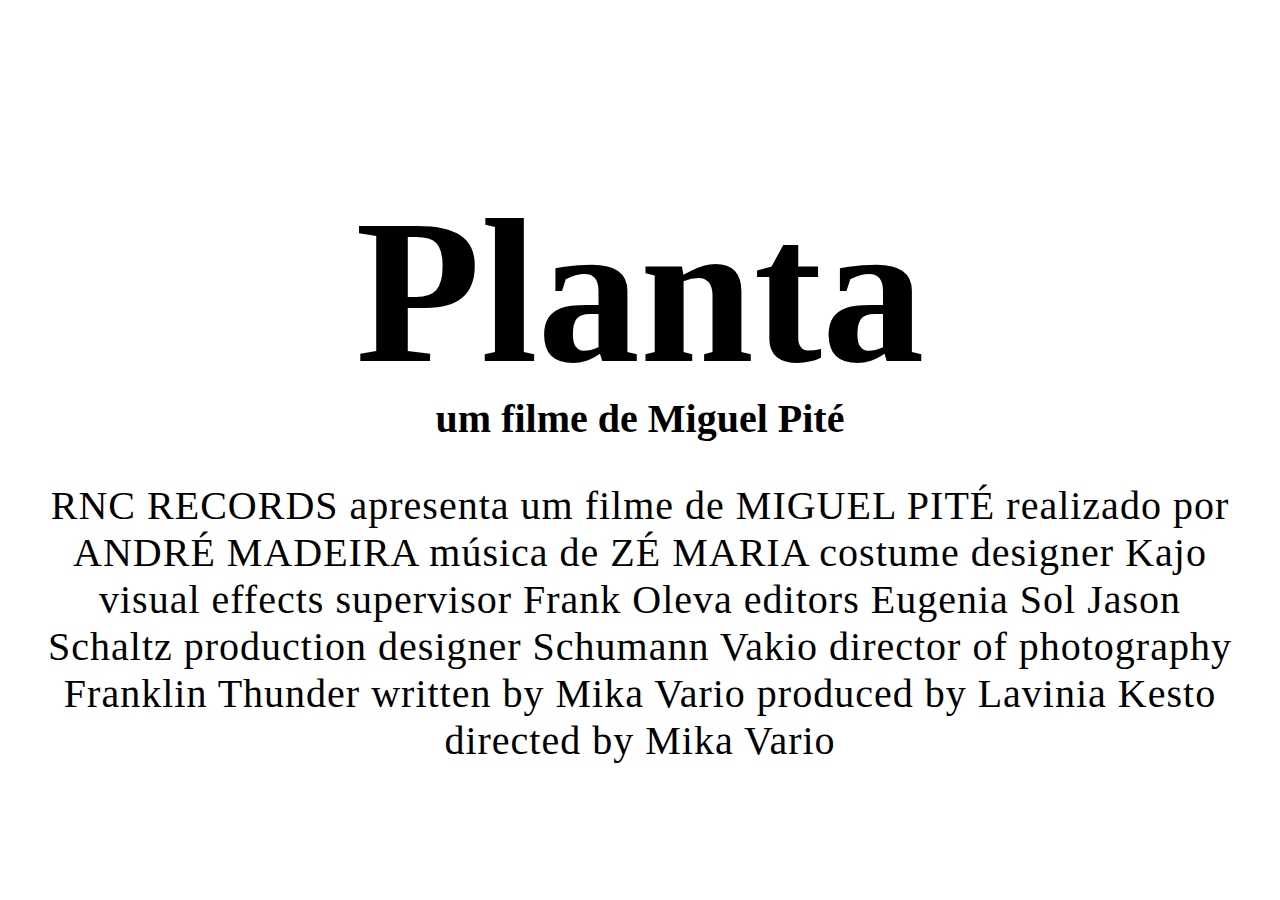
==== index.html @ 1750fb74 "no-img" ====
<DOCTYPE html>
  <head>
    <title>Planta</title>
    <link rel="stylesheet" type="text/css" href="style.css" />
  </head>
  <body>
    <div class="container">
      <div class="section">
        <div class="lower">
          <h2 class="title">Planta</h2>
          <h3 class="subtitle">um filme de Miguel Pité</h3>

          <p class="credits">
            <important>RnC Records</important> apresenta um filme de
            <important>Miguel Pité</important> realizado por
            <important>André Madeira</important> música de
            <important>Zé Maria</important> costume designer Kajo visual effects
            supervisor Frank Oleva editors Eugenia Sol Jason Schaltz production
            designer Schumann Vakio director of photography Franklin Thunder
            written by Mika Vario produced by Lavinia Kesto directed by Mika
            Vario
          </p>
          <div class="logos">
            <img src="/img/rtp.png" alt="" /> <img src="/img/spa.png" alt="" />
          </div>
        </div>
      </div>
      <div class="section">
        <div class="center">usa um ecrã grande</div>
      </div>
      <div class="section">
        <div class="center">e colunas ou headphones</div>
      </div>
      <div class="section">
        <div class="center">
          <iframe
            width="560"
            height="315"
            src="https://www.youtube.com/embed/N1w-hDiJ4dM"
            title="YouTube video player"
            frameborder="0"
            allow="accelerometer; autoplay; clipboard-write; encrypted-media; gyroscope; picture-in-picture"
            allowfullscreen
          ></iframe>
        </div>
      </div>
      <div class="section">
        <div class="center">Espalha a palavra.</div>
      </div>
    </div>
  </body>
</DOCTYPE>
---- style.css ----
@font-face {
  font-family: "kionaregular";
  src: url("../fonts/kiona-regular-webfont.woff") format("woff2"),
    url("../fonts/kiona-regular-webfont.woff") format("woff");
  font-weight: normal;
  font-style: normal;
}

@font-face {
  font-family: "walkway_condensedregular";
  src: url("../fonts/walkway_condensed-webfont.woff2") format("woff2"),
    url("../fonts/walkway_condensed-webfont.woff") format("woff");
  font-weight: normal;
  font-style: normal;
}

@font-face {
  font-family: "axiforma";
  src: url("../fonts/Axiforma-Black.otf") format("opentype");
  font-weight: normal;
  font-style: normal;
}

@keyframes ltr {
  0% {
    opacity: 0%;
  }

  100% {
    opacity: 95%;
  }
}

body {
  margin: 0;
  padding: 0;
  scroll-behavior: smooth;
  text-align: center;
}

.container {
  width: 100%;
  height: 100vh;
  scroll-behavior: smooth;
  overflow: auto;
  overflow-x: hidden;
  scroll-snap-type: y mandatory;
}
.section {
  width: 100%;
  height: 100vh;
  scroll-snap-align: start;
  overflow: hidden;
  display: flex;
}

.center {
  font-family: "kionaregular";
  font-size: 40px;
}

.lower {
  margin-top: auto;
}

.main-img {
  width: 20vh;
  height: 20vh;
  animation: ltr 4s;
}
.title {
  margin-block-end: 0;
  margin-block-start: 5rem;
  font-family: "axiforma";
  font-size: 16vw;
  font-weight: 900;
  line-height: 1;
}

.subtitle {
  font-family: "kionaregular";
  font-size: 2.5rem;
  margin-block-start: 0;
}

.credits {
  font-size-adjust: none;
  font-size: 40px;
  margin-top: 0;
  font-family: "walkway_condensedregular";
  letter-spacing: 1px;
  color: black;
  padding-right: 2rem;
  padding-left: 2rem;
}

.logos {
  display: flex;
  flex-direction: row;
  justify-content: center;
  gap: 4rem;
  align-items: center;
  width: 100%;
  margin-bottom: 6rem;
}

.logos > img {
  max-height: 4vh;
  object-fit: contain;
  filter: grayscale(100%);
}

important {
  text-transform: uppercase;
}
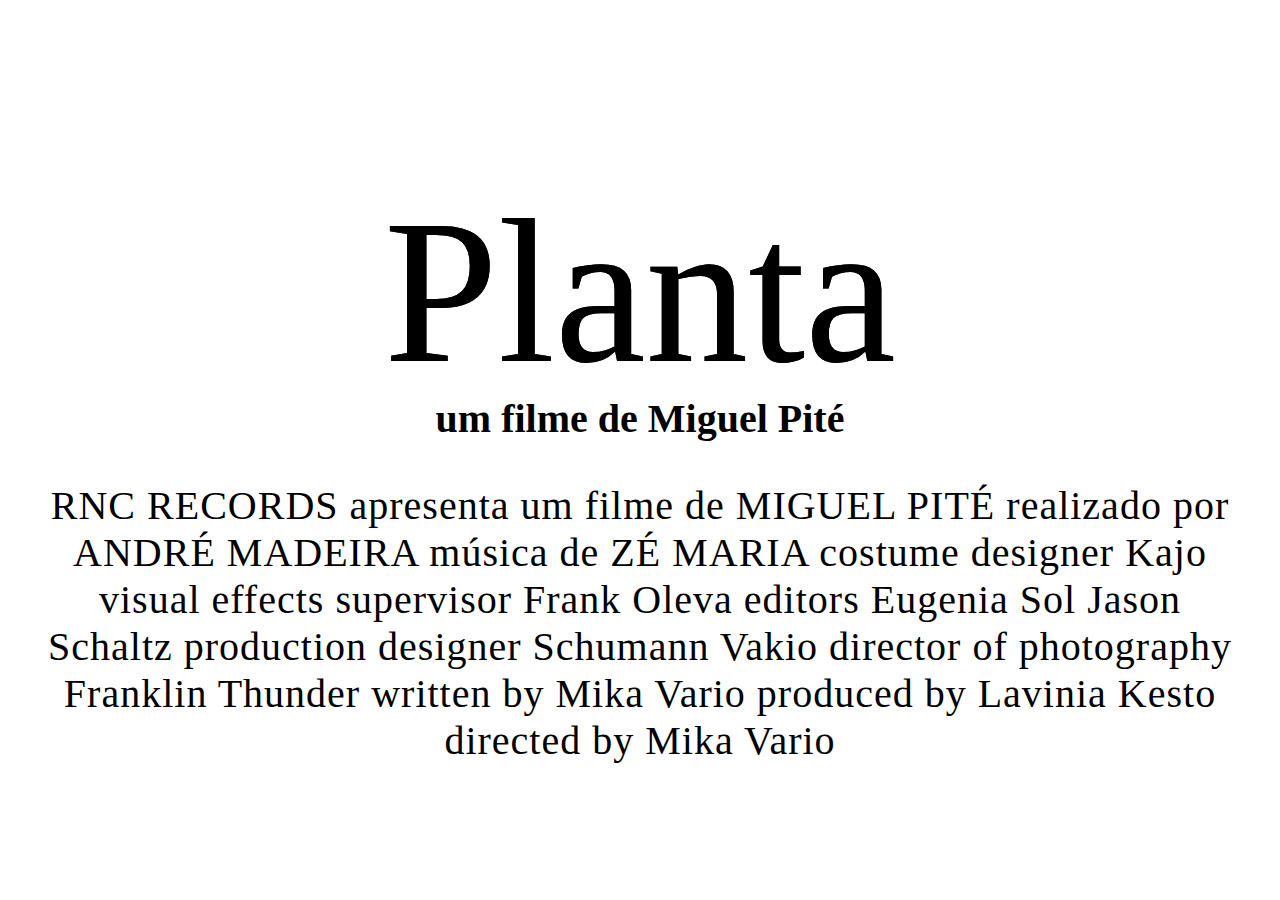
==== commit 841ddcda: "share" ====
--- a/index.html
+++ b/index.html
@@ -1,4 +1,9 @@
 <DOCTYPE html>
+  <link
+    rel="stylesheet"
+    href="https://cdnjs.cloudflare.com/ajax/libs/font-awesome/4.7.0/css/font-awesome.min.css"
+  />
+
   <head>
     <title>Planta</title>
     <link rel="stylesheet" type="text/css" href="style.css" />
@@ -31,11 +36,10 @@
       <div class="section">
         <div class="center">e colunas ou headphones</div>
       </div>
-      <div class="section">
+      <div class="section video-backdrop">
         <div class="center">
           <iframe
-            width="560"
-            height="315"
+            class="video"
             src="https://www.youtube.com/embed/N1w-hDiJ4dM"
             title="YouTube video player"
             frameborder="0"
@@ -46,6 +50,10 @@
       </div>
       <div class="section">
         <div class="center">Espalha a palavra.</div>
+        <div class="share">
+          <a href="#" class="fa fa-facebook"></a>
+          <a href="#" class="fa fa-twitter"></a>
+        </div>
       </div>
     </div>
   </body>
--- a/style.css
+++ b/style.css
@@ -52,6 +52,9 @@
   scroll-snap-align: start;
   overflow: hidden;
   display: flex;
+  flex-direction: column;
+  justify-content: center;
+  align-items: center;
 }
 
 .center {
@@ -61,6 +64,21 @@
 
 .lower {
   margin-top: auto;
+}
+
+.video-backdrop {
+  background-color: black;
+}
+
+.video {
+  width: 100vw;
+  aspect-ratio: 16/9;
+}
+
+@media screen and (max-width: 1000px) {
+  .lower {
+    margin-bottom: 12rem;
+  }
 }
 
 .main-img {
@@ -73,8 +91,9 @@
   margin-block-start: 5rem;
   font-family: "axiforma";
   font-size: 16vw;
-  font-weight: 900;
+  text-shadow: 0 0 0;
   line-height: 1;
+  font-weight: normal;
 }
 
 .subtitle {
@@ -113,3 +132,31 @@
 important {
   text-transform: uppercase;
 }
+
+.fa {
+  padding: 20px;
+  font-size: 30px;
+  width: 50px;
+  text-align: center;
+  text-decoration: none;
+  margin: 20px 20px;
+}
+
+/* Add a hover effect if you want */
+.fa:hover {
+  opacity: 0.7;
+}
+
+/* Set a specific color for each brand */
+
+/* Facebook */
+.fa-facebook {
+  background: #3b5998;
+  color: white;
+}
+
+/* Twitter */
+.fa-twitter {
+  background: #55acee;
+  color: white;
+}
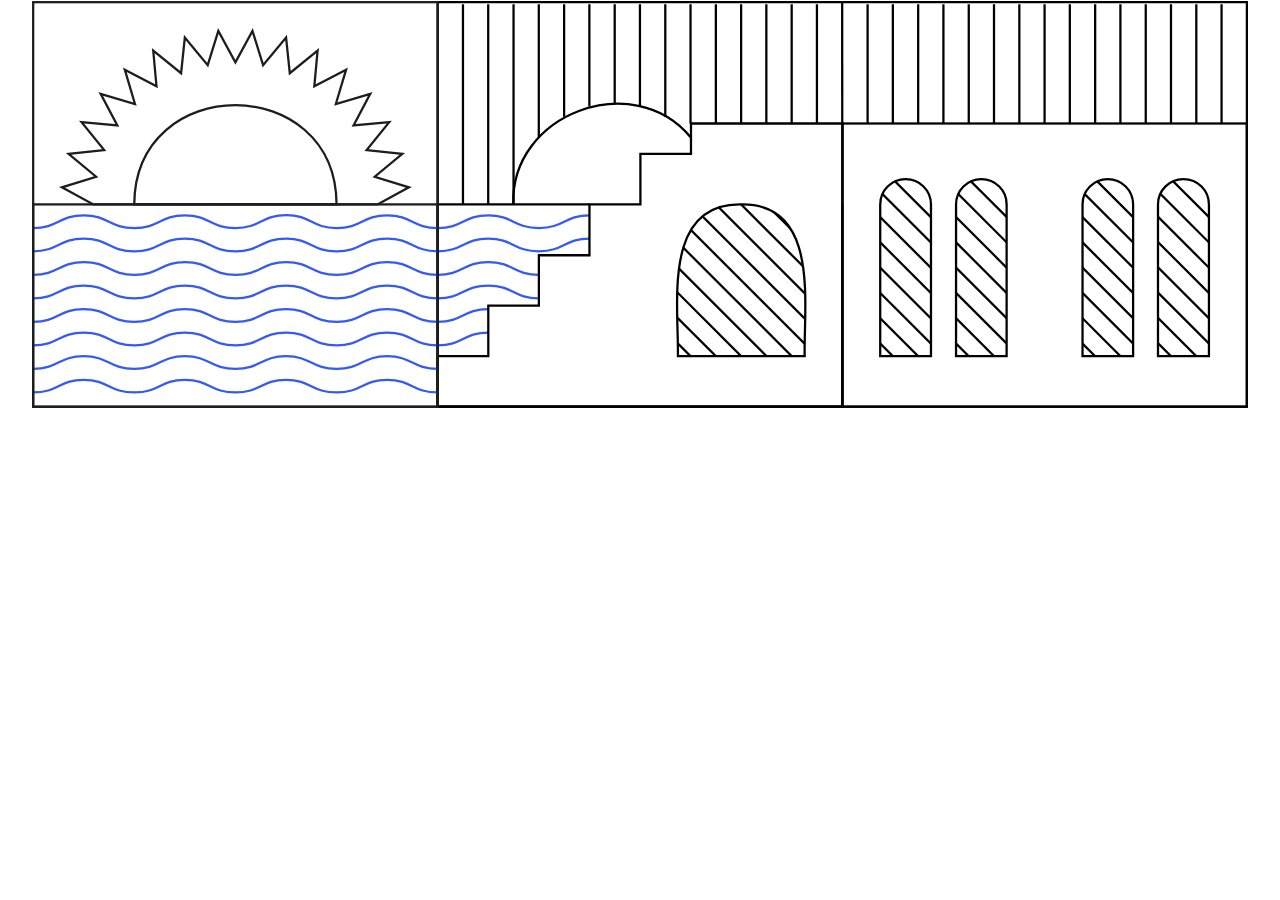
==== commit 06fb97c7: "animate" ====
--- a/index.html
+++ b/index.html
@@ -7,12 +7,19 @@
   <head>
     <title>Planta</title>
     <link rel="stylesheet" type="text/css" href="style.css" />
+    <meta
+      name="viewport"
+      content="width=device-width, initial-scale=1.0, viewport-fit=cover"
+    />
   </head>
   <body>
     <div class="container">
+
       <div class="section">
-        <div class="lower">
-          <h2 class="title">Planta</h2>
+        <svg id="Layer_1" data-name="Layer 1" xmlns="http://www.w3.org/2000/svg" class="top-block" xmlns:xlink="http://www.w3.org/1999/xlink" viewBox="0 0 133.91 44.8"><defs><style>.cls-1,.cls-2,.cls-4,.cls-5{fill:none;}.cls-2{stroke:#3459f4;}.cls-2,.cls-4,.cls-5{stroke-miterlimit:10;stroke-width:0.25px;}.cls-3{clip-path:url(#clip-path);}.cls-4{stroke:#000;}.cls-5{stroke:#1d1d1e;}</style><clipPath id="clip-path"><path class="cls-1" d="M101.76,22.4V39.11h5.57V22.4C107.39,18.79,101.71,18.79,101.76,22.4Zm-5.57-2.78A2.78,2.78,0,0,1,99,22.4V39.11H93.41V22.4A2.78,2.78,0,0,1,96.19,19.62Zm30.64,0a2.78,2.78,0,0,1,2.78,2.78V39.11H124V22.4A2.78,2.78,0,0,1,126.83,19.62Zm-8.36,0a2.78,2.78,0,0,1,2.79,2.78V39.11h-5.57V22.4A2.77,2.77,0,0,1,118.47,19.62ZM78.09,22.4c8.7-.16,6.87,11.11,7,16.71H71.13C71.23,33.5,69.4,22.24,78.09,22.4Z"/></clipPath></defs><path class="cls-2" d="M44.67,35.34c2.79,0,2.79-1.4,5.57-1.4"/><path class="cls-2" d="M44.67,37.93c2.79,0,2.79-1.4,5.57-1.4"/><path class="cls-2" d="M44.67,30.15c2.79,0,2.79-1.39,5.57-1.39s2.79,1.39,5.57,1.39"/><path class="cls-2" d="M55.81,32.74c-2.78,0-2.78-1.39-5.57-1.39s-2.78,1.39-5.57,1.39"/><path class="cls-2" d="M61.38,26.17c-2.78,0-2.78,1.39-5.57,1.39S53,26.17,50.24,26.17s-2.78,1.39-5.57,1.39"/><path class="cls-2" d="M44.67,25c2.79,0,2.79-1.39,5.57-1.39S53,25,55.81,25s2.79-1.39,5.57-1.39"/><g class="cls-3"><line class="cls-4" x1="133.78" y1="44.68" x2="89.23" y2="0.12"/><line class="cls-4" x1="128.21" y1="44.68" x2="89.23" y2="5.69"/><line class="cls-4" x1="122.64" y1="44.68" x2="89.23" y2="11.26"/><line class="cls-4" x1="117.07" y1="44.68" x2="89.23" y2="16.83"/><line class="cls-4" x1="89.23" y1="22.4" x2="111.51" y2="44.68"/><line class="cls-4" x1="105.94" y1="44.68" x2="89.23" y2="27.97"/><line class="cls-4" x1="89.23" y1="33.54" x2="100.37" y2="44.68"/><line class="cls-4" x1="94.8" y1="44.68" x2="89.23" y2="39.11"/><line class="cls-4" x1="94.8" y1="0.12" x2="133.78" y2="39.11"/><line class="cls-4" x1="100.37" y1="0.12" x2="133.78" y2="33.54"/><line class="cls-4" x1="105.94" y1="0.12" x2="133.78" y2="27.97"/><line class="cls-4" x1="133.78" y1="22.4" x2="111.51" y2="0.12"/><line class="cls-4" x1="117.07" y1="0.12" x2="133.78" y2="16.83"/><line class="cls-4" x1="133.78" y1="11.26" x2="122.64" y2="0.12"/><line class="cls-4" x1="128.21" y1="0.12" x2="133.78" y2="5.69"/><line class="cls-4" x1="133.78" y1="41.89" x2="92.01" y2="0.12"/><line class="cls-4" x1="131" y1="44.68" x2="89.23" y2="2.91"/><line class="cls-4" x1="125.43" y1="44.68" x2="89.23" y2="8.48"/><line class="cls-4" x1="119.86" y1="44.68" x2="89.23" y2="14.05"/><line class="cls-4" x1="89.23" y1="19.62" x2="114.29" y2="44.68"/><line class="cls-4" x1="108.72" y1="44.68" x2="89.23" y2="25.19"/><line class="cls-4" x1="89.23" y1="30.76" x2="103.15" y2="44.68"/><line class="cls-4" x1="97.58" y1="44.68" x2="89.23" y2="36.33"/><line class="cls-4" x1="92.01" y1="44.68" x2="89.23" y2="41.89"/><line class="cls-4" x1="97.58" y1="0.12" x2="133.78" y2="36.33"/><line class="cls-4" x1="103.15" y1="0.12" x2="133.78" y2="30.76"/><line class="cls-4" x1="108.72" y1="0.12" x2="133.78" y2="25.19"/><line class="cls-4" x1="133.78" y1="19.62" x2="114.29" y2="0.12"/><line class="cls-4" x1="119.86" y1="0.12" x2="133.78" y2="14.05"/><line class="cls-4" x1="133.78" y1="8.48" x2="125.43" y2="0.12"/><line class="cls-4" x1="131" y1="0.12" x2="133.78" y2="2.91"/><line class="cls-4" x1="89.23" y1="44.68" x2="44.68" y2="0.12"/><line class="cls-4" x1="83.66" y1="44.68" x2="44.68" y2="5.69"/><line class="cls-4" x1="78.09" y1="44.68" x2="44.68" y2="11.26"/><line class="cls-4" x1="72.53" y1="44.68" x2="44.68" y2="16.83"/><line class="cls-4" x1="44.68" y1="22.4" x2="66.96" y2="44.68"/><line class="cls-4" x1="61.39" y1="44.68" x2="44.68" y2="27.97"/><line class="cls-4" x1="44.68" y1="33.54" x2="55.82" y2="44.68"/><line class="cls-4" x1="50.25" y1="44.68" x2="44.68" y2="39.11"/><line class="cls-4" x1="50.25" y1="0.12" x2="89.23" y2="39.11"/><line class="cls-4" x1="55.82" y1="0.12" x2="89.23" y2="33.54"/><line class="cls-4" x1="61.39" y1="0.12" x2="89.23" y2="27.97"/><line class="cls-4" x1="89.23" y1="22.4" x2="66.96" y2="0.12"/><line class="cls-4" x1="72.53" y1="0.12" x2="89.23" y2="16.83"/><line class="cls-4" x1="89.23" y1="11.26" x2="78.09" y2="0.12"/><line class="cls-4" x1="83.66" y1="0.12" x2="89.23" y2="5.69"/><line class="cls-4" x1="89.23" y1="41.89" x2="47.46" y2="0.12"/><line class="cls-4" x1="86.45" y1="44.68" x2="44.68" y2="2.91"/><line class="cls-4" x1="80.88" y1="44.68" x2="44.68" y2="8.48"/><line class="cls-4" x1="75.31" y1="44.68" x2="44.68" y2="14.05"/><line class="cls-4" x1="44.68" y1="19.62" x2="69.74" y2="44.68"/><line class="cls-4" x1="64.17" y1="44.68" x2="44.68" y2="25.19"/><line class="cls-4" x1="44.68" y1="30.76" x2="58.6" y2="44.68"/><line class="cls-4" x1="53.03" y1="44.68" x2="44.68" y2="36.33"/><line class="cls-4" x1="47.46" y1="44.68" x2="44.68" y2="41.89"/><line class="cls-4" x1="53.03" y1="0.12" x2="89.23" y2="36.33"/><line class="cls-4" x1="58.6" y1="0.12" x2="89.23" y2="30.76"/><line class="cls-4" x1="64.17" y1="0.12" x2="89.23" y2="25.19"/><line class="cls-4" x1="89.23" y1="19.62" x2="69.74" y2="0.12"/><line class="cls-4" x1="75.31" y1="0.12" x2="89.23" y2="14.05"/><line class="cls-4" x1="89.23" y1="8.48" x2="80.88" y2="0.12"/><line class="cls-4" x1="86.45" y1="0.12" x2="89.23" y2="2.91"/></g><polyline class="cls-4" points="89.23 0.13 44.67 0.13 44.67 44.68 89.23 44.68"/><path class="cls-4" d="M72.53,15C66.29,7.41,52.67,12.36,53,22.4"/><polyline class="cls-4" points="89.22 44.68 133.79 44.68 133.79 0.13 89.22 0.13"/><polyline class="cls-4" points="89.23 22.4 89.23 44.68 44.67 44.68 44.67 22.4 61.39 22.4"/><rect class="cls-4" x="89.23" y="13.49" width="44.55" height="31.19"/><path class="cls-4" d="M50.25,39.11V33.54h5.57V28h5.57V22.4H67V16.83h5.57V13.49h16.7V44.68H44.68V39.11Z"/><path class="cls-4" d="M104.55,19.62a2.77,2.77,0,0,1,2.78,2.78V39.11h-5.57V22.4A2.78,2.78,0,0,1,104.55,19.62Z"/><path class="cls-4" d="M96.19,19.62A2.78,2.78,0,0,1,99,22.4V39.11H93.41V22.4A2.78,2.78,0,0,1,96.19,19.62Z"/><path class="cls-4" d="M126.83,19.62a2.78,2.78,0,0,1,2.78,2.78V39.11H124V22.4A2.78,2.78,0,0,1,126.83,19.62Z"/><path class="cls-4" d="M118.47,19.62a2.78,2.78,0,0,1,2.79,2.78V39.11h-5.57V22.4A2.77,2.77,0,0,1,118.47,19.62Z"/><path class="cls-4" d="M78.09,22.4c8.7-.16,6.87,11.11,7,16.71H71.13C71.23,33.5,69.4,22.24,78.09,22.4Z"/><line class="cls-4" x1="128.22" y1="13.49" x2="128.22" y2="0.36"/><line class="cls-4" x1="122.65" y1="13.49" x2="122.65" y2="0.36"/><line class="cls-4" x1="117.08" y1="13.49" x2="117.08" y2="0.36"/><line class="cls-4" x1="111.51" y1="13.49" x2="111.51" y2="0.36"/><line class="cls-4" x1="105.94" y1="13.49" x2="105.94" y2="0.36"/><line class="cls-4" x1="100.37" y1="13.49" x2="100.37" y2="0.36"/><line class="cls-4" x1="94.8" y1="13.49" x2="94.8" y2="0.36"/><line class="cls-4" x1="131" y1="13.49" x2="131" y2="0.36"/><line class="cls-4" x1="125.43" y1="13.49" x2="125.43" y2="0.36"/><line class="cls-4" x1="119.86" y1="13.49" x2="119.86" y2="0.36"/><line class="cls-4" x1="114.29" y1="13.49" x2="114.29" y2="0.36"/><line class="cls-4" x1="108.73" y1="13.49" x2="108.73" y2="0.36"/><line class="cls-4" x1="103.16" y1="13.49" x2="103.16" y2="0.36"/><line class="cls-4" x1="97.59" y1="13.49" x2="97.59" y2="0.36"/><line class="cls-4" x1="92.02" y1="13.49" x2="92.02" y2="0.36"/><line class="cls-4" x1="83.66" y1="13.49" x2="83.66" y2="0.36"/><line class="cls-4" x1="78.09" y1="13.49" x2="78.09" y2="0.36"/><line class="cls-4" x1="72.52" y1="13.49" x2="72.52" y2="0.36"/><line class="cls-4" x1="66.95" y1="11.62" x2="66.95" y2="0.36"/><line class="cls-4" x1="61.38" y1="11.62" x2="61.38" y2="0.36"/><line class="cls-4" x1="55.81" y1="15.04" x2="55.81" y2="0.36"/><line class="cls-4" x1="50.24" y1="22.4" x2="50.24" y2="0.36"/><line class="cls-4" x1="86.44" y1="13.49" x2="86.44" y2="0.36"/><line class="cls-4" x1="80.87" y1="13.49" x2="80.87" y2="0.36"/><line class="cls-4" x1="75.31" y1="13.49" x2="75.31" y2="0.36"/><line class="cls-4" x1="69.74" y1="12.75" x2="69.74" y2="0.36"/><line class="cls-4" x1="64.17" y1="11.26" x2="64.17" y2="0.36"/><line class="cls-4" x1="58.6" y1="12.76" x2="58.6" y2="0.36"/><line class="cls-4" x1="53.03" y1="22.4" x2="53.03" y2="0.36"/><line class="cls-4" x1="47.46" y1="22.4" x2="47.46" y2="0.36"/><line class="cls-4" x1="89.23" y1="13.49" x2="89.22" y2="0.13"/><path class="cls-2" d="M44.68,40.52c-2.79,0-2.79-1.4-5.57-1.4s-2.78,1.4-5.57,1.4-2.78-1.4-5.57-1.4-2.78,1.4-5.57,1.4-2.78-1.4-5.57-1.4-2.78,1.4-5.57,1.4-2.78-1.4-5.57-1.4-2.78,1.4-5.57,1.4"/><path class="cls-2" d="M.12,43.11c2.79,0,2.79-1.39,5.57-1.39s2.79,1.39,5.57,1.39,2.79-1.39,5.57-1.39,2.79,1.39,5.57,1.39,2.79-1.39,5.57-1.39,2.79,1.39,5.57,1.39,2.79-1.39,5.57-1.39,2.78,1.39,5.57,1.39"/><path class="cls-2" d="M.12,37.93c2.79,0,2.79-1.4,5.57-1.4s2.79,1.4,5.57,1.4,2.79-1.4,5.57-1.4,2.79,1.4,5.57,1.4,2.79-1.4,5.57-1.4,2.79,1.4,5.57,1.4,2.79-1.4,5.57-1.4,2.78,1.4,5.57,1.4"/><path class="cls-2" d="M44.68,35.34c-2.79,0-2.79-1.4-5.57-1.4s-2.78,1.4-5.57,1.4-2.78-1.4-5.57-1.4-2.78,1.4-5.57,1.4-2.78-1.4-5.57-1.4-2.78,1.4-5.57,1.4-2.78-1.4-5.57-1.4-2.78,1.4-5.57,1.4"/><path class="cls-2" d="M44.68,30.15c-2.79,0-2.79-1.39-5.57-1.39s-2.78,1.39-5.57,1.39S30.76,28.76,28,28.76s-2.78,1.39-5.57,1.39-2.78-1.39-5.57-1.39-2.78,1.39-5.57,1.39-2.78-1.39-5.57-1.39S2.91,30.15.12,30.15"/><path class="cls-2" d="M.12,32.74c2.79,0,2.79-1.39,5.57-1.39s2.79,1.39,5.57,1.39,2.79-1.39,5.57-1.39,2.79,1.39,5.57,1.39,2.79-1.39,5.57-1.39,2.79,1.39,5.57,1.39,2.79-1.39,5.57-1.39,2.78,1.39,5.57,1.39"/><path class="cls-2" d="M.12,27.56c2.79,0,2.79-1.39,5.57-1.39s2.79,1.39,5.57,1.39,2.79-1.39,5.57-1.39,2.79,1.39,5.57,1.39,2.79-1.39,5.57-1.39,2.79,1.39,5.57,1.39,2.79-1.39,5.57-1.39,2.78,1.39,5.57,1.39"/><path class="cls-2" d="M44.68,25c-2.79,0-2.79-1.39-5.57-1.39S36.33,25,33.54,25,30.76,23.58,28,23.58,25.19,25,22.4,25s-2.78-1.39-5.57-1.39S14.05,25,11.26,25s-2.78-1.39-5.57-1.39S2.91,25,.12,25"/><rect class="cls-5" x="0.13" y="0.13" width="44.55" height="44.55"/><rect class="cls-5" x="0.13" y="22.4" width="44.55" height="22.28"/><polygon class="cls-5" points="38.04 22.4 41.51 20.52 37.74 19.35 40.78 16.83 36.85 16.42 39.34 13.35 35.41 13.71 37.25 10.22 33.46 11.34 34.59 7.56 31.09 9.4 31.45 5.46 28.39 7.95 27.98 4.03 25.45 7.06 24.28 3.29 22.4 6.76 20.52 3.29 19.35 7.06 16.83 4.03 16.42 7.95 13.35 5.46 13.71 9.4 10.22 7.56 11.34 11.34 7.56 10.22 9.4 13.71 5.46 13.35 7.95 16.42 4.03 16.83 7.06 19.35 3.29 20.52 6.76 22.4 38.04 22.4"/><path class="cls-5" d="M33.54,22.4c-.07-14.57-22.21-14.56-22.28,0Z"/></svg>
+        
+        <div class="lower hidden">
+          <h2 class="title portrait">Planta</h2>
           <h3 class="subtitle">um filme de Miguel Pité</h3>
 
           <p class="credits">
@@ -54,7 +61,33 @@
           <a href="#" class="fa fa-facebook"></a>
           <a href="#" class="fa fa-twitter"></a>
         </div>
+        <div class="subscribe">
+          <form name="contact" netlify>
+            <p>
+              <label for="name">Name <input type="text" name="name" /></label>
+
+              <label for="email"
+                >Email <input type="email" name="email"
+              /></label>
+
+              <button type="submit">Send</button>
+              <footer>
+                <small>
+                  Obra protegida por direitos de autor. <br>
+                  <a href="mailto:zemaria@gmail.com">Entrar em contacto.</a>
+                   <br />
+                </small>
+              </footer>
+            </p>
+          </form>
+        </div>
       </div>
     </div>
   </body>
+  <script src="https://cdnjs.cloudflare.com/ajax/libs/vivus/0.4.6/vivus.min.js" integrity="sha512-oUUeA7VTcWBqUJD/VYCBB4VeIE0g1pg5aRMiSUOMGnNNeCLRS39OlkcyyeJ0hYx2h3zxmIWhyKiUXKkfZ5Wryg==" crossorigin="anonymous" referrerpolicy="no-referrer"></script>
+  <script>
+  new Vivus('Layer_1', {duration: 200, type: "oneByOne", reverseStack: true }, ()=>{
+    document.querySelector('.lower').classList.remove('hidden');
+  });
+</script>
 </DOCTYPE>
--- a/style.css
+++ b/style.css
@@ -59,11 +59,11 @@
 
 .center {
   font-family: "kionaregular";
-  font-size: 40px;
 }
 
 .lower {
   margin-top: auto;
+  transition: opacity 0.7s linear;
 }
 
 .video-backdrop {
@@ -71,13 +71,17 @@
 }
 
 .video {
-  width: 100vw;
+  width: 85vw;
   aspect-ratio: 16/9;
 }
 
-@media screen and (max-width: 1000px) {
-  .lower {
-    margin-bottom: 12rem;
+.landscape {
+  display: none;
+}
+
+@media screen and (max-width: 1000px) and (orientation: landscape) {
+  .landscape {
+    display: block;
   }
 }
 
@@ -98,13 +102,11 @@
 
 .subtitle {
   font-family: "kionaregular";
-  font-size: 2.5rem;
   margin-block-start: 0;
 }
 
 .credits {
   font-size-adjust: none;
-  font-size: 40px;
   margin-top: 0;
   font-family: "walkway_condensedregular";
   letter-spacing: 1px;
@@ -160,3 +162,21 @@
   background: #55acee;
   color: white;
 }
+
+form {
+  font-family: "kionaregular";
+}
+
+.top-block {
+  margin-top: 6rem;
+}
+
+.hidden {
+  visibility: hidden;
+}
+
+.top-block {
+  margin-top: auto;
+  margin-left: 2rem;
+  margin-right: 2rem;
+}
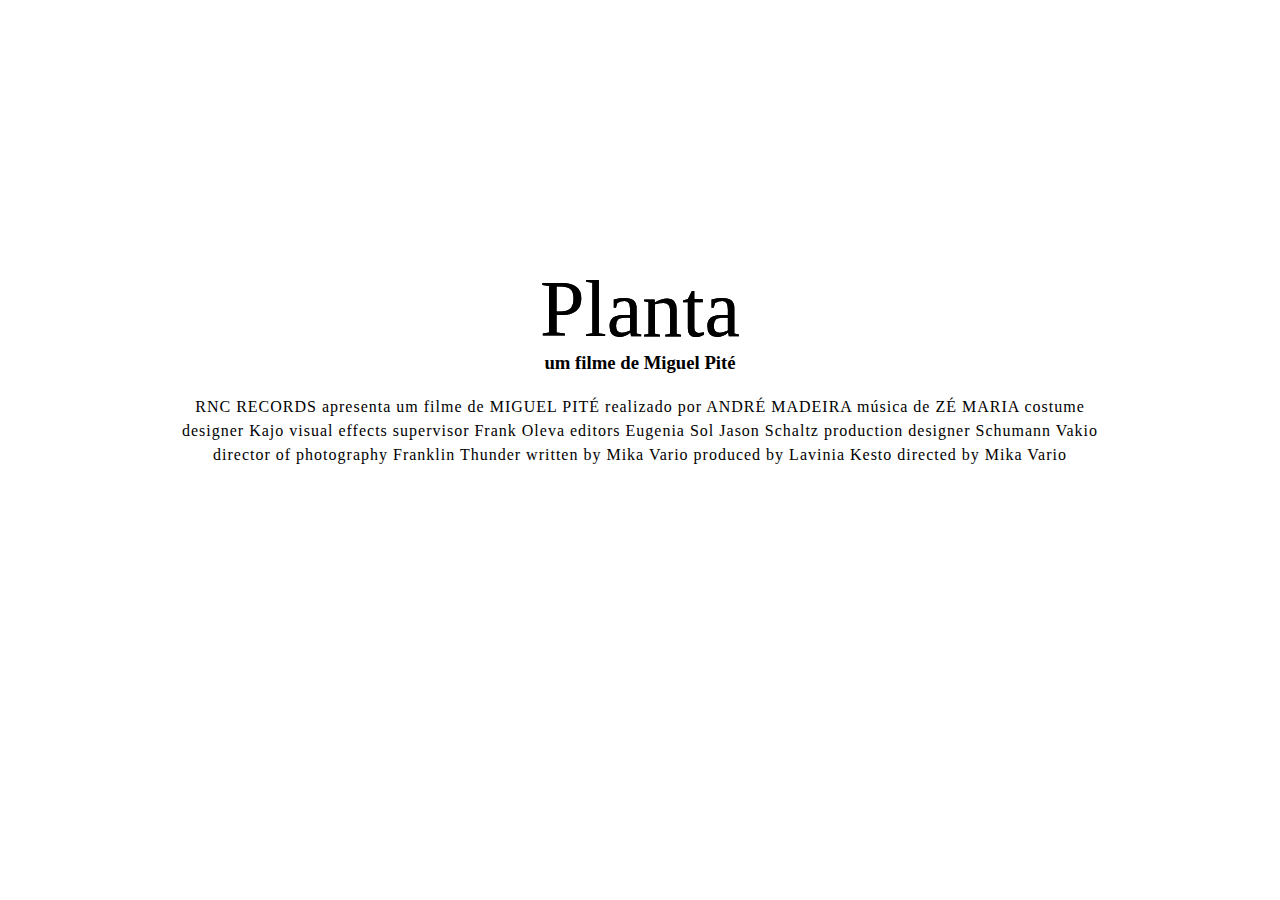
==== commit 162a15d5: "Refactor styles, enforce SOLID concepts" ====
--- a/index.html
+++ b/index.html
@@ -1,27 +1,33 @@
-<DOCTYPE html>
-  <link
-    rel="stylesheet"
-    href="https://cdnjs.cloudflare.com/ajax/libs/font-awesome/4.7.0/css/font-awesome.min.css"
-  />
-
+<!DOCTYPE html>
+<html>
   <head>
     <title>Planta</title>
-    <link rel="stylesheet" type="text/css" href="style.css" />
     <meta
       name="viewport"
       content="width=device-width, initial-scale=1.0, viewport-fit=cover"
     />
+    <link
+      rel="stylesheet"
+      href="https://cdnjs.cloudflare.com/ajax/libs/font-awesome/4.7.0/css/font-awesome.min.css"
+    />
+    <link rel="stylesheet" type="text/css" href="shared.css" />
+    <link rel="stylesheet" type="text/css" href="style.css" />
+    <link rel="shortcut icon" href="/favicon.ico" />
+    <link rel="icon" sizes="16x16 32x32 64x64" href="/favicon.ico" />
+    <!-- ****** faviconit.com favicons ****** -->
   </head>
   <body>
     <div class="container">
-
       <div class="section">
-        <svg id="Layer_1" data-name="Layer 1" xmlns="http://www.w3.org/2000/svg" class="top-block" xmlns:xlink="http://www.w3.org/1999/xlink" viewBox="0 0 133.91 44.8"><defs><style>.cls-1,.cls-2,.cls-4,.cls-5{fill:none;}.cls-2{stroke:#3459f4;}.cls-2,.cls-4,.cls-5{stroke-miterlimit:10;stroke-width:0.25px;}.cls-3{clip-path:url(#clip-path);}.cls-4{stroke:#000;}.cls-5{stroke:#1d1d1e;}</style><clipPath id="clip-path"><path class="cls-1" d="M101.76,22.4V39.11h5.57V22.4C107.39,18.79,101.71,18.79,101.76,22.4Zm-5.57-2.78A2.78,2.78,0,0,1,99,22.4V39.11H93.41V22.4A2.78,2.78,0,0,1,96.19,19.62Zm30.64,0a2.78,2.78,0,0,1,2.78,2.78V39.11H124V22.4A2.78,2.78,0,0,1,126.83,19.62Zm-8.36,0a2.78,2.78,0,0,1,2.79,2.78V39.11h-5.57V22.4A2.77,2.77,0,0,1,118.47,19.62ZM78.09,22.4c8.7-.16,6.87,11.11,7,16.71H71.13C71.23,33.5,69.4,22.24,78.09,22.4Z"/></clipPath></defs><path class="cls-2" d="M44.67,35.34c2.79,0,2.79-1.4,5.57-1.4"/><path class="cls-2" d="M44.67,37.93c2.79,0,2.79-1.4,5.57-1.4"/><path class="cls-2" d="M44.67,30.15c2.79,0,2.79-1.39,5.57-1.39s2.79,1.39,5.57,1.39"/><path class="cls-2" d="M55.81,32.74c-2.78,0-2.78-1.39-5.57-1.39s-2.78,1.39-5.57,1.39"/><path class="cls-2" d="M61.38,26.17c-2.78,0-2.78,1.39-5.57,1.39S53,26.17,50.24,26.17s-2.78,1.39-5.57,1.39"/><path class="cls-2" d="M44.67,25c2.79,0,2.79-1.39,5.57-1.39S53,25,55.81,25s2.79-1.39,5.57-1.39"/><g class="cls-3"><line class="cls-4" x1="133.78" y1="44.68" x2="89.23" y2="0.12"/><line class="cls-4" x1="128.21" y1="44.68" x2="89.23" y2="5.69"/><line class="cls-4" x1="122.64" y1="44.68" x2="89.23" y2="11.26"/><line class="cls-4" x1="117.07" y1="44.68" x2="89.23" y2="16.83"/><line class="cls-4" x1="89.23" y1="22.4" x2="111.51" y2="44.68"/><line class="cls-4" x1="105.94" y1="44.68" x2="89.23" y2="27.97"/><line class="cls-4" x1="89.23" y1="33.54" x2="100.37" y2="44.68"/><line class="cls-4" x1="94.8" y1="44.68" x2="89.23" y2="39.11"/><line class="cls-4" x1="94.8" y1="0.12" x2="133.78" y2="39.11"/><line class="cls-4" x1="100.37" y1="0.12" x2="133.78" y2="33.54"/><line class="cls-4" x1="105.94" y1="0.12" x2="133.78" y2="27.97"/><line class="cls-4" x1="133.78" y1="22.4" x2="111.51" y2="0.12"/><line class="cls-4" x1="117.07" y1="0.12" x2="133.78" y2="16.83"/><line class="cls-4" x1="133.78" y1="11.26" x2="122.64" y2="0.12"/><line class="cls-4" x1="128.21" y1="0.12" x2="133.78" y2="5.69"/><line class="cls-4" x1="133.78" y1="41.89" x2="92.01" y2="0.12"/><line class="cls-4" x1="131" y1="44.68" x2="89.23" y2="2.91"/><line class="cls-4" x1="125.43" y1="44.68" x2="89.23" y2="8.48"/><line class="cls-4" x1="119.86" y1="44.68" x2="89.23" y2="14.05"/><line class="cls-4" x1="89.23" y1="19.62" x2="114.29" y2="44.68"/><line class="cls-4" x1="108.72" y1="44.68" x2="89.23" y2="25.19"/><line class="cls-4" x1="89.23" y1="30.76" x2="103.15" y2="44.68"/><line class="cls-4" x1="97.58" y1="44.68" x2="89.23" y2="36.33"/><line class="cls-4" x1="92.01" y1="44.68" x2="89.23" y2="41.89"/><line class="cls-4" x1="97.58" y1="0.12" x2="133.78" y2="36.33"/><line class="cls-4" x1="103.15" y1="0.12" x2="133.78" y2="30.76"/><line class="cls-4" x1="108.72" y1="0.12" x2="133.78" y2="25.19"/><line class="cls-4" x1="133.78" y1="19.62" x2="114.29" y2="0.12"/><line class="cls-4" x1="119.86" y1="0.12" x2="133.78" y2="14.05"/><line class="cls-4" x1="133.78" y1="8.48" x2="125.43" y2="0.12"/><line class="cls-4" x1="131" y1="0.12" x2="133.78" y2="2.91"/><line class="cls-4" x1="89.23" y1="44.68" x2="44.68" y2="0.12"/><line class="cls-4" x1="83.66" y1="44.68" x2="44.68" y2="5.69"/><line class="cls-4" x1="78.09" y1="44.68" x2="44.68" y2="11.26"/><line class="cls-4" x1="72.53" y1="44.68" x2="44.68" y2="16.83"/><line class="cls-4" x1="44.68" y1="22.4" x2="66.96" y2="44.68"/><line class="cls-4" x1="61.39" y1="44.68" x2="44.68" y2="27.97"/><line class="cls-4" x1="44.68" y1="33.54" x2="55.82" y2="44.68"/><line class="cls-4" x1="50.25" y1="44.68" x2="44.68" y2="39.11"/><line class="cls-4" x1="50.25" y1="0.12" x2="89.23" y2="39.11"/><line class="cls-4" x1="55.82" y1="0.12" x2="89.23" y2="33.54"/><line class="cls-4" x1="61.39" y1="0.12" x2="89.23" y2="27.97"/><line class="cls-4" x1="89.23" y1="22.4" x2="66.96" y2="0.12"/><line class="cls-4" x1="72.53" y1="0.12" x2="89.23" y2="16.83"/><line class="cls-4" x1="89.23" y1="11.26" x2="78.09" y2="0.12"/><line class="cls-4" x1="83.66" y1="0.12" x2="89.23" y2="5.69"/><line class="cls-4" x1="89.23" y1="41.89" x2="47.46" y2="0.12"/><line class="cls-4" x1="86.45" y1="44.68" x2="44.68" y2="2.91"/><line class="cls-4" x1="80.88" y1="44.68" x2="44.68" y2="8.48"/><line class="cls-4" x1="75.31" y1="44.68" x2="44.68" y2="14.05"/><line class="cls-4" x1="44.68" y1="19.62" x2="69.74" y2="44.68"/><line class="cls-4" x1="64.17" y1="44.68" x2="44.68" y2="25.19"/><line class="cls-4" x1="44.68" y1="30.76" x2="58.6" y2="44.68"/><line class="cls-4" x1="53.03" y1="44.68" x2="44.68" y2="36.33"/><line class="cls-4" x1="47.46" y1="44.68" x2="44.68" y2="41.89"/><line class="cls-4" x1="53.03" y1="0.12" x2="89.23" y2="36.33"/><line class="cls-4" x1="58.6" y1="0.12" x2="89.23" y2="30.76"/><line class="cls-4" x1="64.17" y1="0.12" x2="89.23" y2="25.19"/><line class="cls-4" x1="89.23" y1="19.62" x2="69.74" y2="0.12"/><line class="cls-4" x1="75.31" y1="0.12" x2="89.23" y2="14.05"/><line class="cls-4" x1="89.23" y1="8.48" x2="80.88" y2="0.12"/><line class="cls-4" x1="86.45" y1="0.12" x2="89.23" y2="2.91"/></g><polyline class="cls-4" points="89.23 0.13 44.67 0.13 44.67 44.68 89.23 44.68"/><path class="cls-4" d="M72.53,15C66.29,7.41,52.67,12.36,53,22.4"/><polyline class="cls-4" points="89.22 44.68 133.79 44.68 133.79 0.13 89.22 0.13"/><polyline class="cls-4" points="89.23 22.4 89.23 44.68 44.67 44.68 44.67 22.4 61.39 22.4"/><rect class="cls-4" x="89.23" y="13.49" width="44.55" height="31.19"/><path class="cls-4" d="M50.25,39.11V33.54h5.57V28h5.57V22.4H67V16.83h5.57V13.49h16.7V44.68H44.68V39.11Z"/><path class="cls-4" d="M104.55,19.62a2.77,2.77,0,0,1,2.78,2.78V39.11h-5.57V22.4A2.78,2.78,0,0,1,104.55,19.62Z"/><path class="cls-4" d="M96.19,19.62A2.78,2.78,0,0,1,99,22.4V39.11H93.41V22.4A2.78,2.78,0,0,1,96.19,19.62Z"/><path class="cls-4" d="M126.83,19.62a2.78,2.78,0,0,1,2.78,2.78V39.11H124V22.4A2.78,2.78,0,0,1,126.83,19.62Z"/><path class="cls-4" d="M118.47,19.62a2.78,2.78,0,0,1,2.79,2.78V39.11h-5.57V22.4A2.77,2.77,0,0,1,118.47,19.62Z"/><path class="cls-4" d="M78.09,22.4c8.7-.16,6.87,11.11,7,16.71H71.13C71.23,33.5,69.4,22.24,78.09,22.4Z"/><line class="cls-4" x1="128.22" y1="13.49" x2="128.22" y2="0.36"/><line class="cls-4" x1="122.65" y1="13.49" x2="122.65" y2="0.36"/><line class="cls-4" x1="117.08" y1="13.49" x2="117.08" y2="0.36"/><line class="cls-4" x1="111.51" y1="13.49" x2="111.51" y2="0.36"/><line class="cls-4" x1="105.94" y1="13.49" x2="105.94" y2="0.36"/><line class="cls-4" x1="100.37" y1="13.49" x2="100.37" y2="0.36"/><line class="cls-4" x1="94.8" y1="13.49" x2="94.8" y2="0.36"/><line class="cls-4" x1="131" y1="13.49" x2="131" y2="0.36"/><line class="cls-4" x1="125.43" y1="13.49" x2="125.43" y2="0.36"/><line class="cls-4" x1="119.86" y1="13.49" x2="119.86" y2="0.36"/><line class="cls-4" x1="114.29" y1="13.49" x2="114.29" y2="0.36"/><line class="cls-4" x1="108.73" y1="13.49" x2="108.73" y2="0.36"/><line class="cls-4" x1="103.16" y1="13.49" x2="103.16" y2="0.36"/><line class="cls-4" x1="97.59" y1="13.49" x2="97.59" y2="0.36"/><line class="cls-4" x1="92.02" y1="13.49" x2="92.02" y2="0.36"/><line class="cls-4" x1="83.66" y1="13.49" x2="83.66" y2="0.36"/><line class="cls-4" x1="78.09" y1="13.49" x2="78.09" y2="0.36"/><line class="cls-4" x1="72.52" y1="13.49" x2="72.52" y2="0.36"/><line class="cls-4" x1="66.95" y1="11.62" x2="66.95" y2="0.36"/><line class="cls-4" x1="61.38" y1="11.62" x2="61.38" y2="0.36"/><line class="cls-4" x1="55.81" y1="15.04" x2="55.81" y2="0.36"/><line class="cls-4" x1="50.24" y1="22.4" x2="50.24" y2="0.36"/><line class="cls-4" x1="86.44" y1="13.49" x2="86.44" y2="0.36"/><line class="cls-4" x1="80.87" y1="13.49" x2="80.87" y2="0.36"/><line class="cls-4" x1="75.31" y1="13.49" x2="75.31" y2="0.36"/><line class="cls-4" x1="69.74" y1="12.75" x2="69.74" y2="0.36"/><line class="cls-4" x1="64.17" y1="11.26" x2="64.17" y2="0.36"/><line class="cls-4" x1="58.6" y1="12.76" x2="58.6" y2="0.36"/><line class="cls-4" x1="53.03" y1="22.4" x2="53.03" y2="0.36"/><line class="cls-4" x1="47.46" y1="22.4" x2="47.46" y2="0.36"/><line class="cls-4" x1="89.23" y1="13.49" x2="89.22" y2="0.13"/><path class="cls-2" d="M44.68,40.52c-2.79,0-2.79-1.4-5.57-1.4s-2.78,1.4-5.57,1.4-2.78-1.4-5.57-1.4-2.78,1.4-5.57,1.4-2.78-1.4-5.57-1.4-2.78,1.4-5.57,1.4-2.78-1.4-5.57-1.4-2.78,1.4-5.57,1.4"/><path class="cls-2" d="M.12,43.11c2.79,0,2.79-1.39,5.57-1.39s2.79,1.39,5.57,1.39,2.79-1.39,5.57-1.39,2.79,1.39,5.57,1.39,2.79-1.39,5.57-1.39,2.79,1.39,5.57,1.39,2.79-1.39,5.57-1.39,2.78,1.39,5.57,1.39"/><path class="cls-2" d="M.12,37.93c2.79,0,2.79-1.4,5.57-1.4s2.79,1.4,5.57,1.4,2.79-1.4,5.57-1.4,2.79,1.4,5.57,1.4,2.79-1.4,5.57-1.4,2.79,1.4,5.57,1.4,2.79-1.4,5.57-1.4,2.78,1.4,5.57,1.4"/><path class="cls-2" d="M44.68,35.34c-2.79,0-2.79-1.4-5.57-1.4s-2.78,1.4-5.57,1.4-2.78-1.4-5.57-1.4-2.78,1.4-5.57,1.4-2.78-1.4-5.57-1.4-2.78,1.4-5.57,1.4-2.78-1.4-5.57-1.4-2.78,1.4-5.57,1.4"/><path class="cls-2" d="M44.68,30.15c-2.79,0-2.79-1.39-5.57-1.39s-2.78,1.39-5.57,1.39S30.76,28.76,28,28.76s-2.78,1.39-5.57,1.39-2.78-1.39-5.57-1.39-2.78,1.39-5.57,1.39-2.78-1.39-5.57-1.39S2.91,30.15.12,30.15"/><path class="cls-2" d="M.12,32.74c2.79,0,2.79-1.39,5.57-1.39s2.79,1.39,5.57,1.39,2.79-1.39,5.57-1.39,2.79,1.39,5.57,1.39,2.79-1.39,5.57-1.39,2.79,1.39,5.57,1.39,2.79-1.39,5.57-1.39,2.78,1.39,5.57,1.39"/><path class="cls-2" d="M.12,27.56c2.79,0,2.79-1.39,5.57-1.39s2.79,1.39,5.57,1.39,2.79-1.39,5.57-1.39,2.79,1.39,5.57,1.39,2.79-1.39,5.57-1.39,2.79,1.39,5.57,1.39,2.79-1.39,5.57-1.39,2.78,1.39,5.57,1.39"/><path class="cls-2" d="M44.68,25c-2.79,0-2.79-1.39-5.57-1.39S36.33,25,33.54,25,30.76,23.58,28,23.58,25.19,25,22.4,25s-2.78-1.39-5.57-1.39S14.05,25,11.26,25s-2.78-1.39-5.57-1.39S2.91,25,.12,25"/><rect class="cls-5" x="0.13" y="0.13" width="44.55" height="44.55"/><rect class="cls-5" x="0.13" y="22.4" width="44.55" height="22.28"/><polygon class="cls-5" points="38.04 22.4 41.51 20.52 37.74 19.35 40.78 16.83 36.85 16.42 39.34 13.35 35.41 13.71 37.25 10.22 33.46 11.34 34.59 7.56 31.09 9.4 31.45 5.46 28.39 7.95 27.98 4.03 25.45 7.06 24.28 3.29 22.4 6.76 20.52 3.29 19.35 7.06 16.83 4.03 16.42 7.95 13.35 5.46 13.71 9.4 10.22 7.56 11.34 11.34 7.56 10.22 9.4 13.71 5.46 13.35 7.95 16.42 4.03 16.83 7.06 19.35 3.29 20.52 6.76 22.4 38.04 22.4"/><path class="cls-5" d="M33.54,22.4c-.07-14.57-22.21-14.56-22.28,0Z"/></svg>
-        
-        <div class="lower hidden">
+        <object
+          id="Layer_1"
+          data-name="Layer 1"
+          data="./img/Asset 2222.svg"
+          type="image/svg+xml"
+        ></object>
+        <div class="lower">
           <h2 class="title portrait">Planta</h2>
           <h3 class="subtitle">um filme de Miguel Pité</h3>
-
           <p class="credits">
             <important>RnC Records</important> apresenta um filme de
             <important>Miguel Pité</important> realizado por
@@ -33,15 +39,28 @@
             Vario
           </p>
           <div class="logos">
-            <img src="/img/rtp.png" alt="" /> <img src="/img/spa.png" alt="" />
+            <img src="/img/rtp.png" alt="" />
+            <img src="/img/spa.png" alt="" />
           </div>
         </div>
       </div>
       <div class="section">
-        <div class="center">usa um ecrã grande</div>
+        <object
+          class="separator"
+          data="./img/blocos/Asset 25.svg"
+          type="image/svg+xml"
+        ></object>
+
+        <div class="center tip">usa um ecrã grande</div>
       </div>
       <div class="section">
-        <div class="center">e colunas ou headphones</div>
+        <object
+          class="separator"
+          data="./img/blocos/Asset 34.svg"
+          type="image/svg+xml"
+        ></object>
+
+        <div class="center tip">e colunas ou headphones</div>
       </div>
       <div class="section video-backdrop">
         <div class="center">
@@ -50,44 +69,71 @@
             src="https://www.youtube.com/embed/N1w-hDiJ4dM"
             title="YouTube video player"
             frameborder="0"
-            allow="accelerometer; autoplay; clipboard-write; encrypted-media; gyroscope; picture-in-picture"
+            allow="accelerometer; autoplay; clipboard-write; encrypted-media;
+              gyroscope; picture-in-picture"
             allowfullscreen
           ></iframe>
         </div>
       </div>
       <div class="section">
-        <div class="center">Espalha a palavra.</div>
-        <div class="share">
-          <a href="#" class="fa fa-facebook"></a>
-          <a href="#" class="fa fa-twitter"></a>
+        <object
+          class="separator"
+          data="./img/blocos/Asset 11.svg"
+          type="image/svg+xml"
+        ></object>
+
+        <div class="center">
+          Muito obrigado pelo teu tempo. Se gostaste espalha a palavra...
         </div>
+        <button class="share">Share</button>
         <div class="subscribe">
+          <div class="center">...e subscreve a newsletter.</div>
+
           <form name="contact" netlify>
-            <p>
-              <label for="name">Name <input type="text" name="name" /></label>
-
+            <div class="form-inner">
+              <label for="name">Nome <input type="text" name="name" /></label>
               <label for="email"
                 >Email <input type="email" name="email"
               /></label>
-
-              <button type="submit">Send</button>
-              <footer>
-                <small>
-                  Obra protegida por direitos de autor. <br>
-                  <a href="mailto:zemaria@gmail.com">Entrar em contacto.</a>
-                   <br />
-                </small>
-              </footer>
-            </p>
+              <button type="submit">Enviar</button>
+            </div>
           </form>
+          <footer>
+            <small>
+              Obra protegida por direitos de autor. <br />
+              <a href="mailto:zemaria@gmail.com" target="_blank">
+                Entrar em contacto.
+              </a>
+              <br />
+            </small>
+          </footer>
         </div>
       </div>
     </div>
   </body>
-  <script src="https://cdnjs.cloudflare.com/ajax/libs/vivus/0.4.6/vivus.min.js" integrity="sha512-oUUeA7VTcWBqUJD/VYCBB4VeIE0g1pg5aRMiSUOMGnNNeCLRS39OlkcyyeJ0hYx2h3zxmIWhyKiUXKkfZ5Wryg==" crossorigin="anonymous" referrerpolicy="no-referrer"></script>
+  <script
+    src="https://cdnjs.cloudflare.com/ajax/libs/vivus/0.4.6/vivus.min.js"
+    integrity="sha512-oUUeA7VTcWBqUJD/VYCBB4VeIE0g1pg5aRMiSUOMGnNNeCLRS39OlkcyyeJ0hYx2h3zxmIWhyKiUXKkfZ5Wryg=="
+    crossorigin="anonymous"
+    referrerpolicy="no-referrer"
+  ></script>
   <script>
-  new Vivus('Layer_1', {duration: 200, type: "oneByOne", reverseStack: true }, ()=>{
-    document.querySelector('.lower').classList.remove('hidden');
-  });
-</script>
-</DOCTYPE>
+    function fade(element) {
+      var op = 1; // initial opacity
+      var timer = setInterval(function () {
+        if (op <= 0.1) {
+          clearInterval(timer);
+          element.style.display = "none";
+        }
+        element.style.opacity = op;
+        element.style.filter = "alpha(opacity=" + op * 100 + ")";
+        op -= op * 0.1;
+      }, 50);
+    }
+    new Vivus(
+      "Layer_1",
+      { duration: 100, type: "delayed", reverseStack: true },
+      () => {}
+    );
+  </script>
+</html>
--- a/shared.css
+++ b/shared.css
@@ -0,0 +1,78 @@
+/* Fonts */
+
+@font-face {
+  font-family: "kionaregular";
+  src: url("../fonts/kiona-regular-webfont.woff") format("woff2"),
+    url("../fonts/kiona-regular-webfont.woff") format("woff");
+  font-weight: normal;
+  font-style: normal;
+}
+
+@font-face {
+  font-family: "walkway_condensedregular";
+  src: url("../fonts/walkway_condensed-webfont.woff2") format("woff2"),
+    url("../fonts/walkway_condensed-webfont.woff") format("woff");
+  font-weight: normal;
+  font-style: normal;
+}
+
+@font-face {
+  font-family: "axiforma";
+  src: url("../fonts/Axiforma-Black.otf") format("opentype");
+  font-weight: normal;
+  font-style: normal;
+}
+
+/* General styles */
+
+@keyframes ltr {
+  0% {
+    opacity: 0%;
+  }
+
+  100% {
+    opacity: 95%;
+  }
+}
+
+*,
+*:before,
+*:after {
+  box-sizing: inherit;
+}
+
+html {
+  box-sizing: border-box;
+}
+
+body {
+  margin: 0;
+  padding: 0;
+  scroll-behavior: smooth;
+  text-align: center;
+  line-height: 1.5;
+}
+
+.container,
+.section {
+  width: 100%;
+  height: 100vh;
+  /* min-height: 100vh; */
+}
+
+.container {
+  scroll-behavior: smooth;
+  overflow: auto;
+  overflow-x: hidden;
+  scroll-snap-type: y mandatory;
+}
+
+.section {
+  scroll-snap-align: start;
+  overflow: hidden;
+  display: flex;
+  flex-direction: column;
+  justify-content: center;
+  align-items: center;
+  margin: 0 auto;
+}
--- a/style.css
+++ b/style.css
@@ -1,60 +1,5 @@
-@font-face {
-  font-family: "kionaregular";
-  src: url("../fonts/kiona-regular-webfont.woff") format("woff2"),
-    url("../fonts/kiona-regular-webfont.woff") format("woff");
-  font-weight: normal;
-  font-style: normal;
-}
-
-@font-face {
-  font-family: "walkway_condensedregular";
-  src: url("../fonts/walkway_condensed-webfont.woff2") format("woff2"),
-    url("../fonts/walkway_condensed-webfont.woff") format("woff");
-  font-weight: normal;
-  font-style: normal;
-}
-
-@font-face {
-  font-family: "axiforma";
-  src: url("../fonts/Axiforma-Black.otf") format("opentype");
-  font-weight: normal;
-  font-style: normal;
-}
-
-@keyframes ltr {
-  0% {
-    opacity: 0%;
-  }
-
-  100% {
-    opacity: 95%;
-  }
-}
-
-body {
-  margin: 0;
-  padding: 0;
-  scroll-behavior: smooth;
-  text-align: center;
-}
-
-.container {
-  width: 100%;
-  height: 100vh;
-  scroll-behavior: smooth;
-  overflow: auto;
-  overflow-x: hidden;
-  scroll-snap-type: y mandatory;
-}
-.section {
-  width: 100%;
-  height: 100vh;
-  scroll-snap-align: start;
-  overflow: hidden;
-  display: flex;
-  flex-direction: column;
-  justify-content: center;
-  align-items: center;
+.section:not(:nth-child(4)) {
+  max-width: 1000px;
 }
 
 .center {
@@ -62,8 +7,7 @@
 }
 
 .lower {
-  margin-top: auto;
-  transition: opacity 0.7s linear;
+  padding-bottom: 20vh;
 }
 
 .video-backdrop {
@@ -91,11 +35,11 @@
   animation: ltr 4s;
 }
 .title {
-  margin-block-end: 0;
-  margin-block-start: 5rem;
+  margin: 0;
+  margin-top: 1rem;
   font-family: "axiforma";
-  font-size: 16vw;
   text-shadow: 0 0 0;
+  font-size: 80px;
   line-height: 1;
   font-weight: normal;
 }
@@ -122,7 +66,6 @@
   gap: 4rem;
   align-items: center;
   width: 100%;
-  margin-bottom: 6rem;
 }
 
 .logos > img {
@@ -167,8 +110,14 @@
   font-family: "kionaregular";
 }
 
+.form-inner {
+  display: flex;
+  flex-direction: column;
+}
+
 .top-block {
-  margin-top: 6rem;
+  margin-top: auto;
+  margin-bottom: auto;
 }
 
 .hidden {
@@ -180,3 +129,21 @@
   margin-left: 2rem;
   margin-right: 2rem;
 }
+
+#Layer_1 {
+  margin-top: 1rem;
+  max-height: 40vh;
+}
+
+.before-title {
+  font-family: "walkway_condensedregular";
+  font-size: 1.5rem;
+}
+
+.separator {
+  max-width: 30%;
+}
+
+.tip {
+  margin-top: 1rem;
+}
